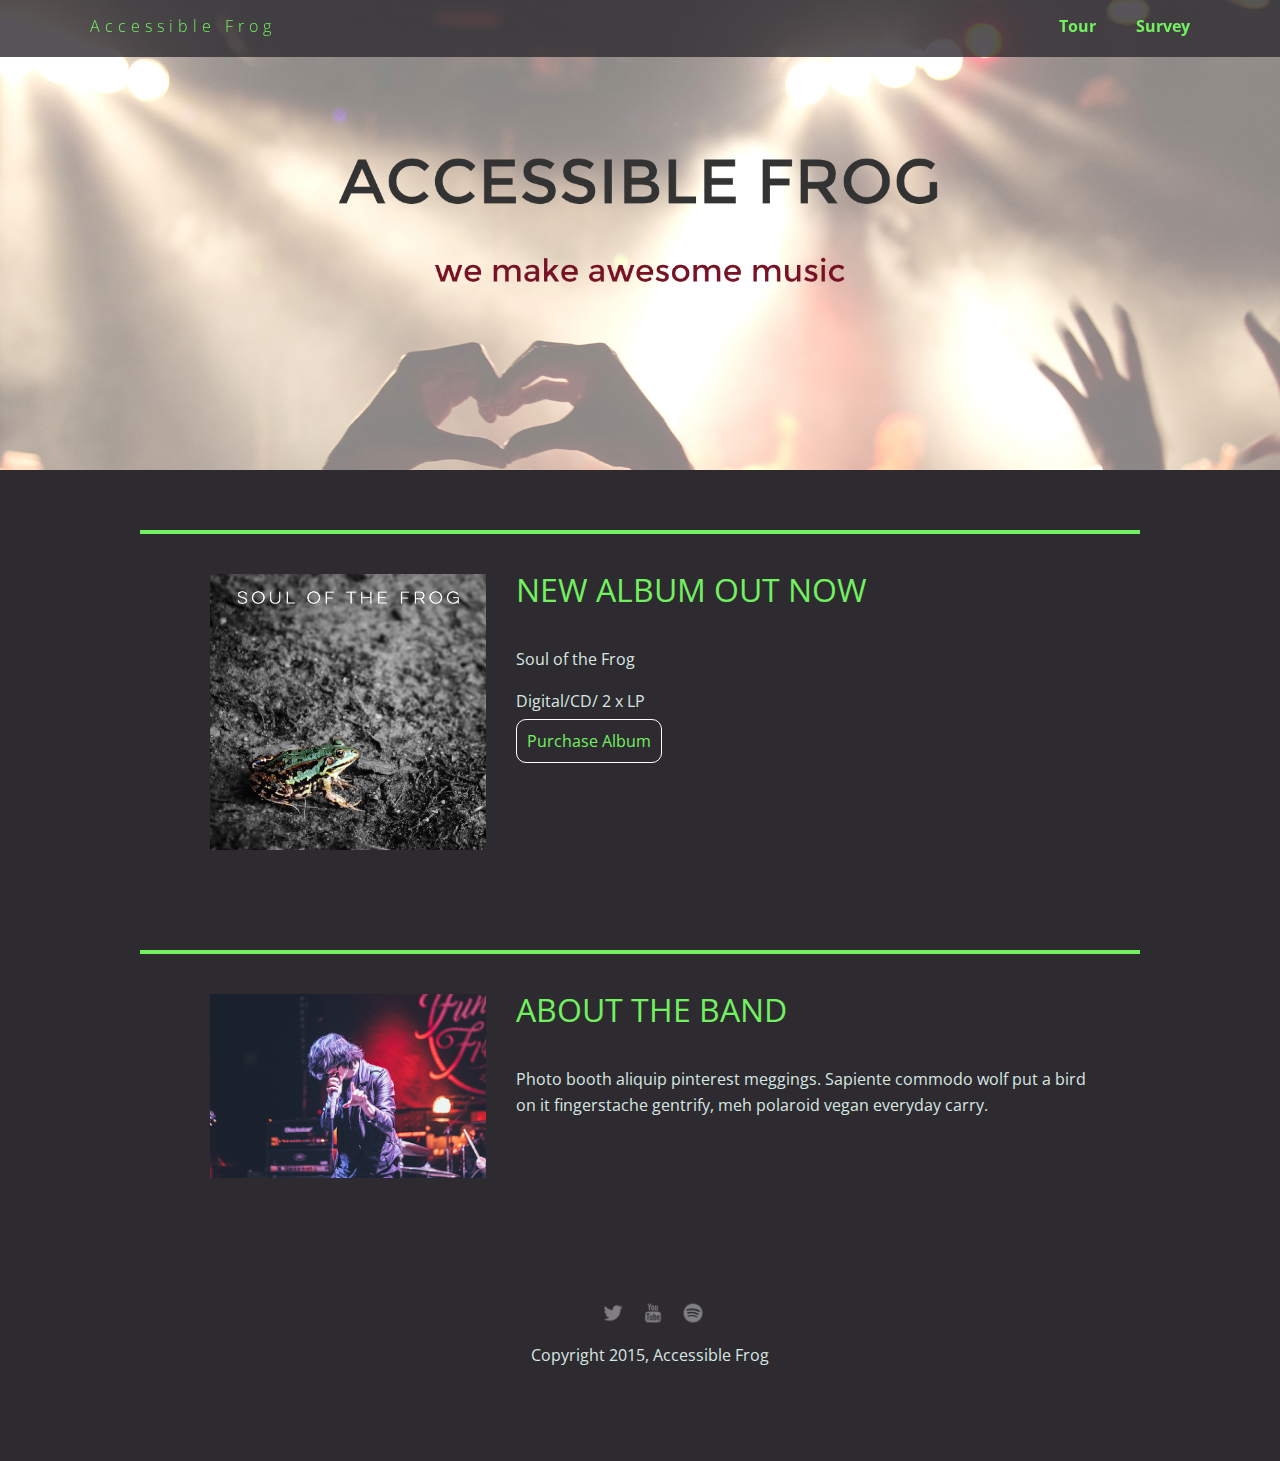
==== index.html @ 053f78fa "Add new styles for the index.html page including colors, background colors and hover elements. These" ====
<!doctype html>
<html lang="en">
  <head>
      <meta charset="utf-8">
      <link href="css/styles.css" rel="stylesheet" type="text/css" />
      <meta name="viewport" content="width=device-width, initial-scale=1, maximum-scale=1, user-scalable=0"/>
      <link href='https://fonts.googleapis.com/css?family=Open+Sans:400,300,600' rel='stylesheet' type='text/css'>
      <title>Accessible Frog</title>
  </head>

  <body>
    <div class="main-nav">
      <ul class="nav">
        <li class="name"><a href="#">Accessible Frog</a></li>
        <li><a href="tour.html">Tour</a></li>
        <li><a href="survey.html">Survey</a></li>
      </ul>
    </div>

    <header>
    </header>

    <main>
      <div class="card">
        <div class="flex">
          <img class="photo" src= "img/soul_of_the_frog.jpg" alt="Cover of our new album">
          <div class="information">
            <p class="heading">New album out now</p>
            <p>Soul of the Frog</p>
            <p>Digital/CD/ 2 x LP</p>
            <a href="#" class="buy">Purchase Album</a>
          </div>
        </div>
      </div>

      <div class="card">
        <div class="flex">
          <img class="photo" src= "img/lead_singer.jpg" alt="Photograph of our lead singer on stage">
          <div class="information">
            <p class="heading">About the band</p>
            <p>Photo booth aliquip pinterest meggings. Sapiente commodo wolf put a bird on it fingerstache gentrify, meh polaroid vegan everyday carry.</p>
          </div>
        </div>
      </div>
    </main>

    <footer>
      <ul>
        <li><a href="#" class="social twitter">Go to our Twitter page</a></li>
        <li><a href="#" class="social youtube">Go to our Youtube page</a></li>
        <li><a href="#" class="social spotify">Go to our Spotify page</a></li>
      </ul>
      <p class="copyright">Copyright 2015, Accessible Frog</p>
    </footer>

  </body>
</html>
---- css/styles.css ----
/*****************************
  Global Layout Set-up
*****************************/
* {
  box-sizing: border-box;
}

body {
  margin: 0;
  padding: 0;
  text-align: center;
  font-family: 'Open Sans', sans-serif;
  color: #D9E7E3;
  background: #2d2b30;
}




/*****************************
  Link Styles
*****************************/
a {
  text-decoration: none;
  color: #72F060;
}

a:hover {
  color: #72F060;
  text-decoration: underline;
}



/*****************************
  Section Styles
*****************************/
.main-nav {
  width: 100%;
  background: rgba(45, 43, 48, 0.8);
  min-height: 30px;
  padding: 10px;
  position: fixed;
  text-align: center;
}

.nav {
  display: flex;
  justify-content: space-around;
  font-weight: 700;
  list-style-type: none;
  margin: 0 auto;
  padding: 0;
}

.nav .name {
  display: block;
  margin-right: auto;
  color: white;
  letter-spacing: 5px;
}

.nav li {
  padding: 5px 10px 10px 10px;
}

.nav a {
  padding: 10px;
}

.nav a:hover {
  color: white;
}

header {
  text-align: center;
  background: url('../img/concert02_with_text.jpg') no-repeat top center ;
  background-size: cover;
  overflow: hidden;
  padding-top: 60px;
  height: 350px;
}

.tag {
  color: black;
  padding: 10px;
  letter-spacing: 5px;
}

.name{
  font-weight: 300;
}

header .name{
  font-size: 3em;
}
.tagline {
  font-weight: 600;
  padding: 20px;
  text-transform: uppercase;
  color: #72F060;
}

.card {
  margin: 30px;
  padding: 20px 40px 40px;
  text-align: left;
  border-top: 4px solid #72F060;
  clear: both;
}
.card:hover {
  border-color: #fff;
}
.buy {
  padding: 10px;
  border: 1px solid white;
  border-radius: 10px;
}

.buy:hover {
  background: #72F060;
  border-color: #72F060;
  color: #000;
  cursor: pointer;
  text-decoration: none;
}


.photo{
  display: block;
  width: 200px;
  height: 0%;
  margin: 0 auto;
}

.information{
  width: 100%;
  text-align: center;
  /*display: inline-block;
  position: absolute;*/
}

.heading{
  font-size: 2em;
  text-transform: uppercase;
  color: #72F060;
  margin-top: 10px;
}



/*****************************
  Footer styles
*****************************/
footer {
  width: 100%;
  min-height: 30px;
  padding: 20px 0 40px 20px;
}

footer .copyright {
  top: -8px;
  font-size: .75em;
}

footer ul {
  list-style-type: none;
  margin: 0;
  padding: 0;
}

footer ul li {
  display: inline-block;
}

a.social {
  display: inline-block;
  text-indent: -20000px;
  margin-left: 5px;
  width: 30px;
  height: 30px;
  background-size: 30px 30px;
  opacity: .4;
  transition: all .5s;
}

a.twitter {
  background-image: url(../img/twitter-32.png);
}

a.youtube {
  background-image: url(../img/youtube-32.png);
}

a.spotify {
  background-image: url(../img/spotify-32.png);
}

a.social:hover {
  opacity: 1;
}
.clearfix {
  clear: both;
}



/*****************************
  Styles for larger screens
*****************************/
@media screen and (min-width: 840px) {

  .flex {
    display: -ms-flexbox;      /* TWEENER - IE 10 */
    display: flex;
    max-width: 1200px;
    -ms-flex-pack: distribute;
  }

  header {
    min-height: 470px;
  }

  .nav {
    max-width: 1200px;
    padding: 0 30px;
  }


  main {
    padding-top: 20px;
  }

  main p {
    line-height: 1.6em;
  }

  .card{
    margin: 40px auto;
    padding: 20px 40px 40px;
    width: 80%;
    max-width: 1000px;
  }

  .photo{
    width: 30%;
    margin: 20px 30px;
  }

  .information{
    text-align: left;
  }

  footer {
    font-size: 1.3em;
    max-width: 1200px;
    margin: 40px auto;
  }
}
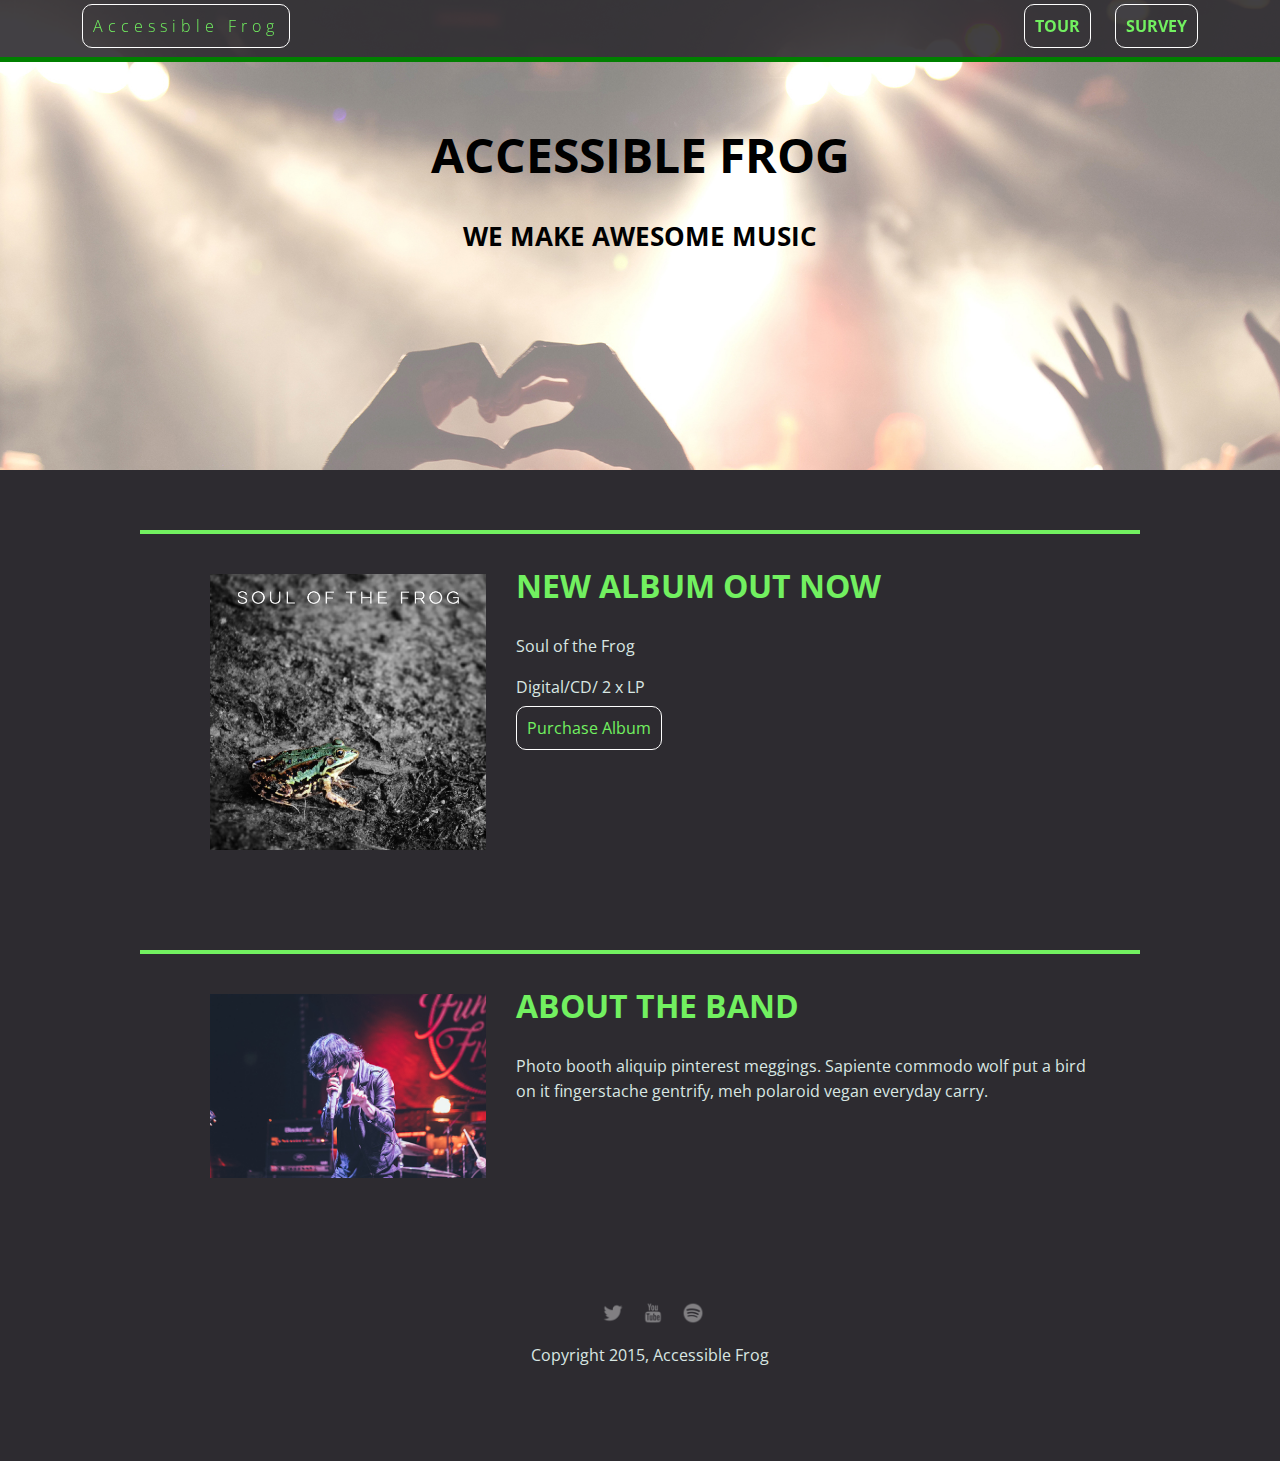
==== commit d603b347: "Finish apply new styles for accessibility issues on the index.html page. Start working on the table " ====
--- a/index.html
+++ b/index.html
@@ -9,37 +9,39 @@
   </head>
 
   <body>
-    <div class="main-nav">
+    <nav class="main-nav">
       <ul class="nav">
         <li class="name"><a href="#">Accessible Frog</a></li>
         <li><a href="tour.html">Tour</a></li>
         <li><a href="survey.html">Survey</a></li>
       </ul>
-    </div>
+    </nav>
 
     <header>
+      <h1>Accessible Frog</h1>
+      <p>We make awesome music</p>
     </header>
 
     <main>
       <div class="card">
         <div class="flex">
           <img class="photo" src= "img/soul_of_the_frog.jpg" alt="Cover of our new album">
-          <div class="information">
-            <p class="heading">New album out now</p>
+          <article class="information">
+            <h2 class="heading">New album out now</h2>
             <p>Soul of the Frog</p>
             <p>Digital/CD/ 2 x LP</p>
             <a href="#" class="buy">Purchase Album</a>
-          </div>
+          </article>
         </div>
       </div>
 
       <div class="card">
         <div class="flex">
           <img class="photo" src= "img/lead_singer.jpg" alt="Photograph of our lead singer on stage">
-          <div class="information">
-            <p class="heading">About the band</p>
+          <article class="information">
+            <h2 class="heading">About the band</h2>
             <p>Photo booth aliquip pinterest meggings. Sapiente commodo wolf put a bird on it fingerstache gentrify, meh polaroid vegan everyday carry.</p>
-          </div>
+          </article>
         </div>
       </div>
     </main>
--- a/css/styles.css
+++ b/css/styles.css
@@ -37,11 +37,13 @@
 *****************************/
 .main-nav {
   width: 100%;
-  background: rgba(45, 43, 48, 0.8);
+  background: rgba(45, 43, 48, .9);
   min-height: 30px;
   padding: 10px;
   position: fixed;
   text-align: center;
+  z-index: 20;
+  border-bottom: 5px solid green;
 }
 
 .nav {
@@ -61,25 +63,48 @@
 }
 
 .nav li {
-  padding: 5px 10px 10px 10px;
+  padding: 5px 12px 10px 12px;
+}
+
+.nav li:first-child a {
+  text-transform: none;
 }
 
 .nav a {
   padding: 10px;
+  border: 1px solid white;
+  border-radius: 10px;
+  text-transform: uppercase;
 }
 
 .nav a:hover {
-  color: white;
+  background: #72F060;
+  border-color: #72F060;
+  color: #000;
+  cursor: pointer;
+  text-decoration: none;
 }
 
 header {
   text-align: center;
-  background: url('../img/concert02_with_text.jpg') no-repeat top center ;
+  background: url('../img/concert02_no_text.jpg') no-repeat top center ;
   background-size: cover;
   overflow: hidden;
-  padding-top: 60px;
+  padding-top: 90px;
   height: 350px;
-}
+  color: #000;
+  text-transform: uppercase;
+}
+
+header h1 {
+  font-size: 3em;
+}
+
+header p {
+  font-weight: bold;
+  font-size: 1.6em;
+}
+
 
 .tag {
   color: black;
@@ -107,9 +132,11 @@
   text-align: left;
   border-top: 4px solid #72F060;
   clear: both;
-}
+  position: relative;
+}
+
 .card:hover {
-  border-color: #fff;
+  background: #333;
 }
 .buy {
   padding: 10px;
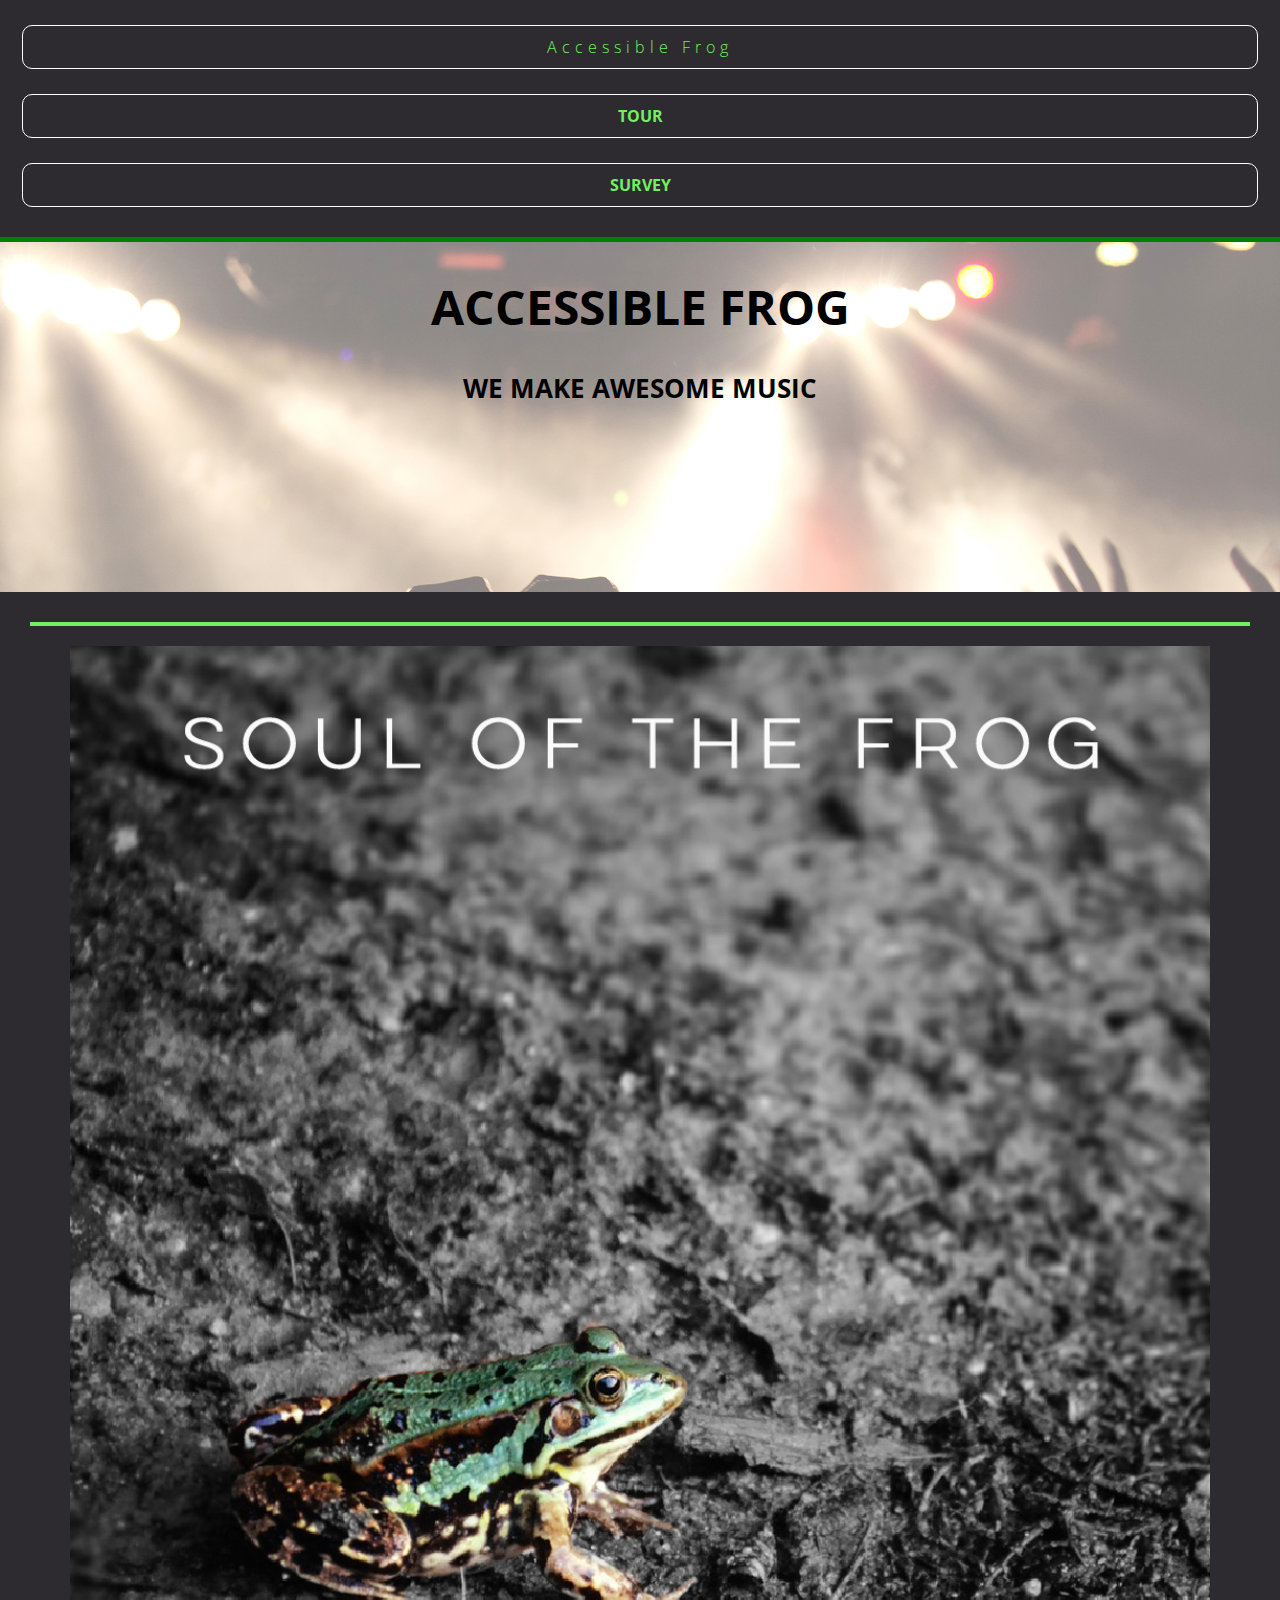
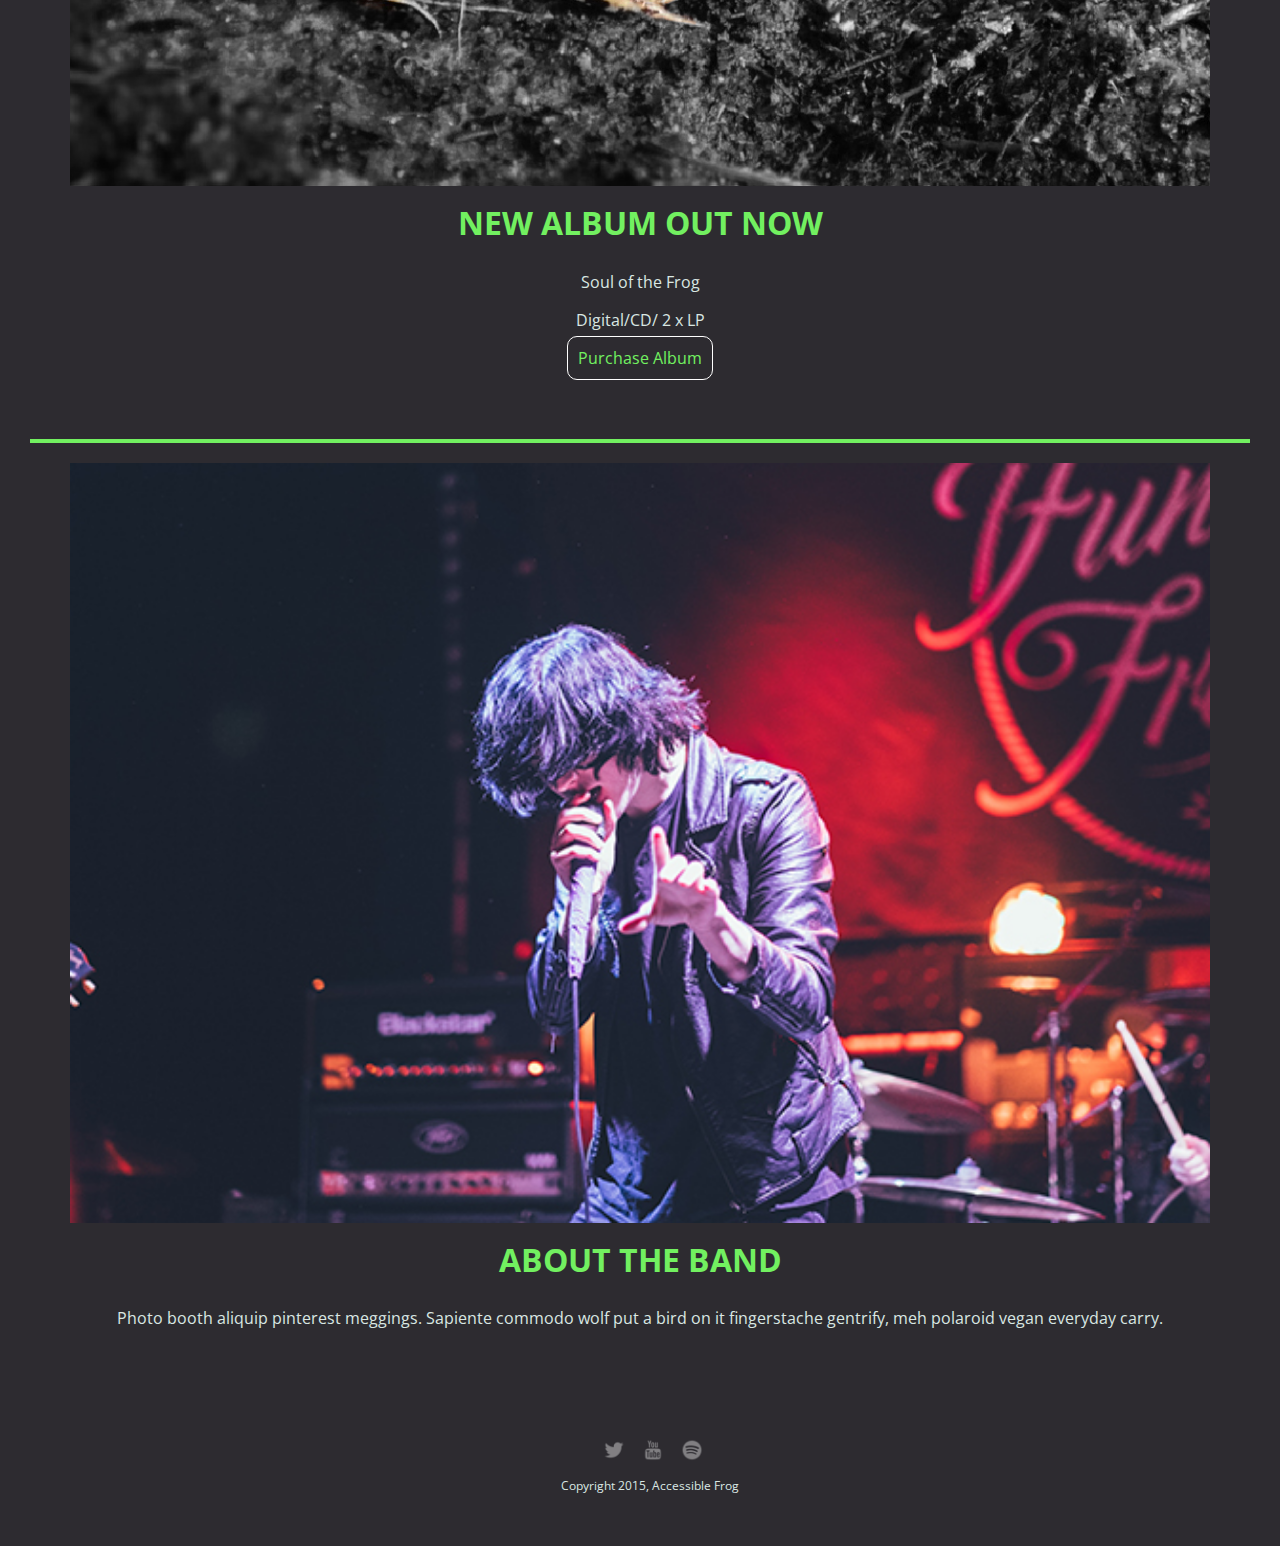
==== commit 5d191438: "Change the style of the home page for mobile devices and start refactoring the css files" ====
--- a/index.html
+++ b/index.html
@@ -9,7 +9,7 @@
   </head>
 
   <body>
-    <nav class="main-nav">
+    <nav role="navigation" class="main-nav">
       <ul class="nav">
         <li class="name"><a href="#">Accessible Frog</a></li>
         <li><a href="tour.html">Tour</a></li>
@@ -17,12 +17,12 @@
       </ul>
     </nav>
 
-    <header>
+    <header role="banner">
       <h1>Accessible Frog</h1>
       <p>We make awesome music</p>
     </header>
 
-    <main>
+    <main role="main">
       <div class="card">
         <div class="flex">
           <img class="photo" src= "img/soul_of_the_frog.jpg" alt="Cover of our new album">
@@ -46,7 +46,7 @@
       </div>
     </main>
 
-    <footer>
+    <footer role="contentinfo">
       <ul>
         <li><a href="#" class="social twitter">Go to our Twitter page</a></li>
         <li><a href="#" class="social youtube">Go to our Youtube page</a></li>
--- a/css/styles.css
+++ b/css/styles.css
@@ -40,15 +40,18 @@
   background: rgba(45, 43, 48, .9);
   min-height: 30px;
   padding: 10px;
-  position: fixed;
-  text-align: center;
-  z-index: 20;
+  text-align: center;
   border-bottom: 5px solid green;
+
+
+  /*
+  For accessibility reasons I've decided to remove these two rules:
+      position: fixed;
+      z-index: 20;
+  */
 }
 
 .nav {
-  display: flex;
-  justify-content: space-around;
   font-weight: 700;
   list-style-type: none;
   margin: 0 auto;
@@ -56,13 +59,13 @@
 }
 
 .nav .name {
-  display: block;
   margin-right: auto;
   color: white;
   letter-spacing: 5px;
 }
 
 .nav li {
+  margin: 10px auto;
   padding: 5px 12px 10px 12px;
 }
 
@@ -71,6 +74,7 @@
 }
 
 .nav a {
+  display: block;
   padding: 10px;
   border: 1px solid white;
   border-radius: 10px;
@@ -90,7 +94,6 @@
   background: url('../img/concert02_no_text.jpg') no-repeat top center ;
   background-size: cover;
   overflow: hidden;
-  padding-top: 90px;
   height: 350px;
   color: #000;
   text-transform: uppercase;
@@ -136,8 +139,27 @@
 }
 
 .card:hover {
-  background: #333;
-}
+  /*background: #333;*/
+}
+
+.photo{
+  /*display: block;*/
+  margin: 0 auto;
+  width: 100%;
+}
+
+.information{
+  width: 100%;
+  text-align: center;
+}
+
+.heading{
+  font-size: 2em;
+  text-transform: uppercase;
+  color: #72F060;
+  margin-top: 10px;
+}
+
 .buy {
   padding: 10px;
   border: 1px solid white;
@@ -150,28 +172,6 @@
   color: #000;
   cursor: pointer;
   text-decoration: none;
-}
-
-
-.photo{
-  display: block;
-  width: 200px;
-  height: 0%;
-  margin: 0 auto;
-}
-
-.information{
-  width: 100%;
-  text-align: center;
-  /*display: inline-block;
-  position: absolute;*/
-}
-
-.heading{
-  font-size: 2em;
-  text-transform: uppercase;
-  color: #72F060;
-  margin-top: 10px;
 }
 
 
@@ -229,58 +229,3 @@
 .clearfix {
   clear: both;
 }
-
-
-
-/*****************************
-  Styles for larger screens
-*****************************/
-@media screen and (min-width: 840px) {
-
-  .flex {
-    display: -ms-flexbox;      /* TWEENER - IE 10 */
-    display: flex;
-    max-width: 1200px;
-    -ms-flex-pack: distribute;
-  }
-
-  header {
-    min-height: 470px;
-  }
-
-  .nav {
-    max-width: 1200px;
-    padding: 0 30px;
-  }
-
-
-  main {
-    padding-top: 20px;
-  }
-
-  main p {
-    line-height: 1.6em;
-  }
-
-  .card{
-    margin: 40px auto;
-    padding: 20px 40px 40px;
-    width: 80%;
-    max-width: 1000px;
-  }
-
-  .photo{
-    width: 30%;
-    margin: 20px 30px;
-  }
-
-  .information{
-    text-align: left;
-  }
-
-  footer {
-    font-size: 1.3em;
-    max-width: 1200px;
-    margin: 40px auto;
-  }
-}
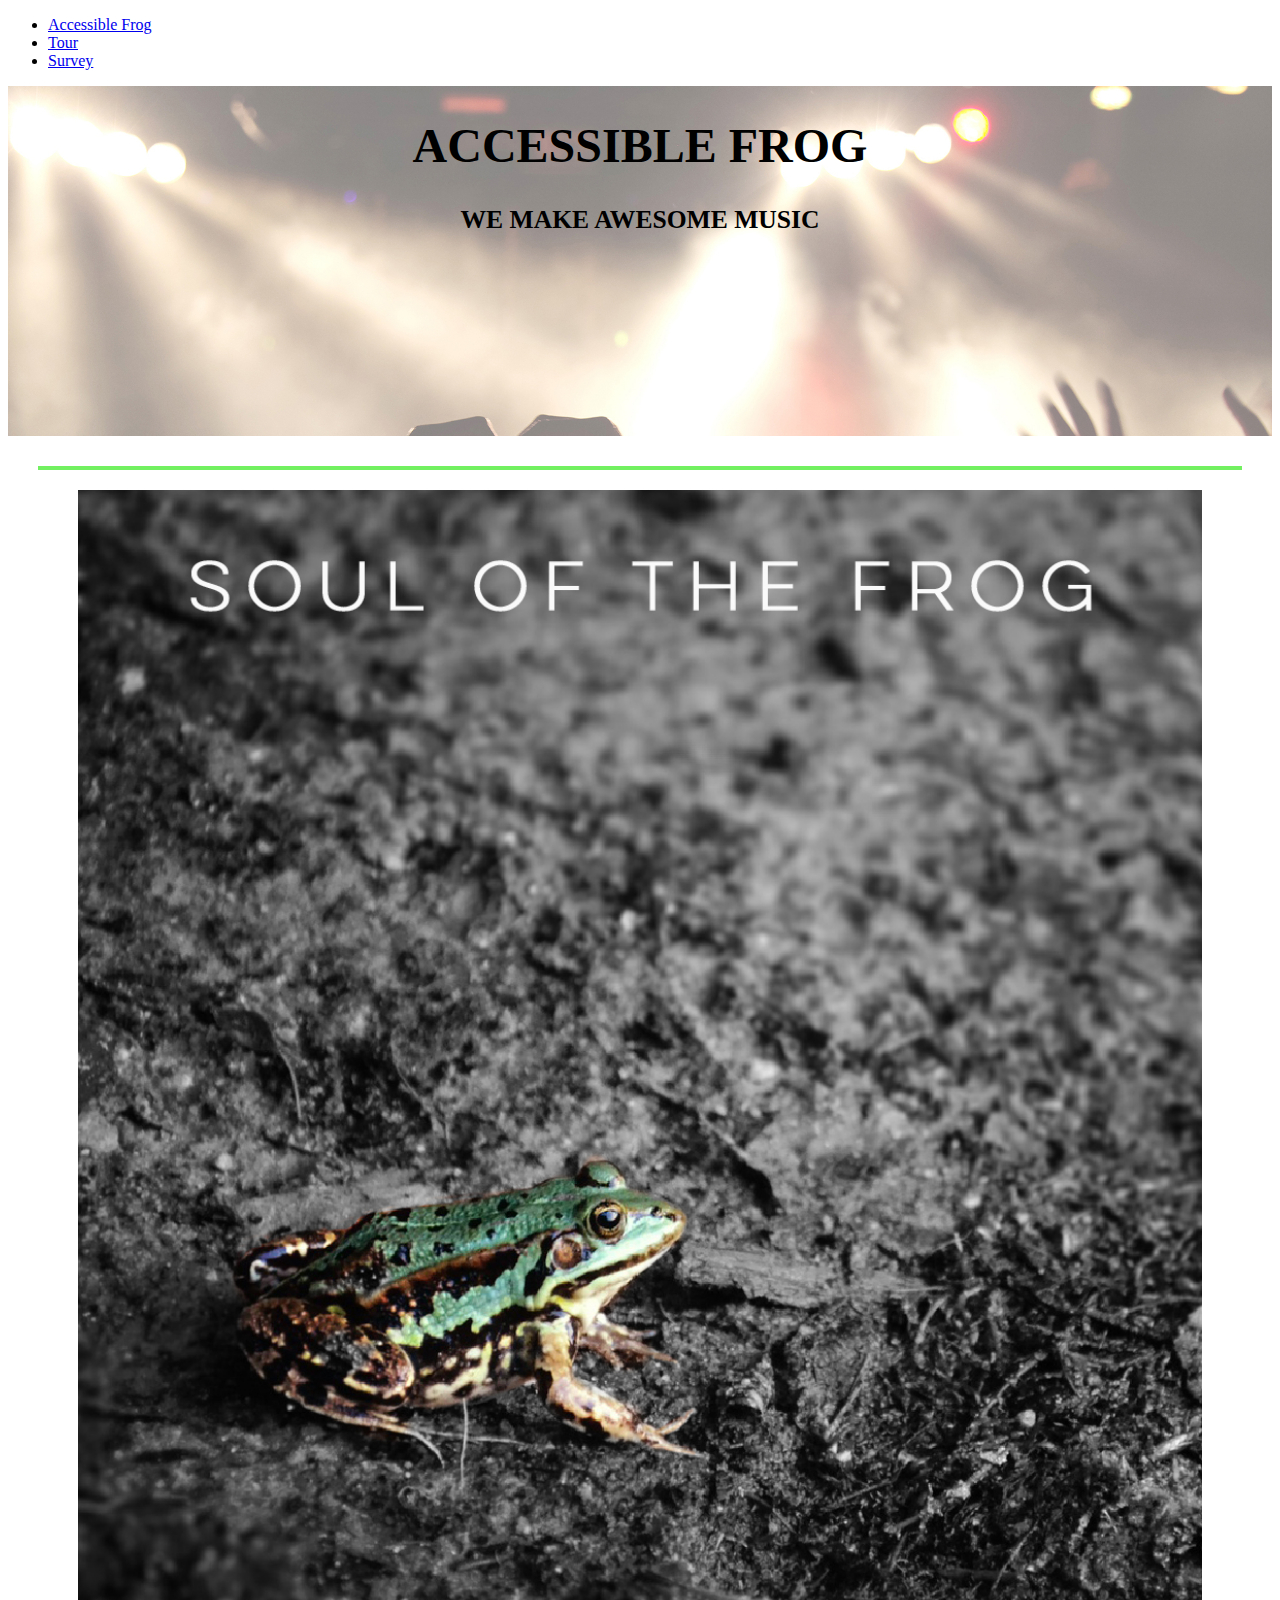
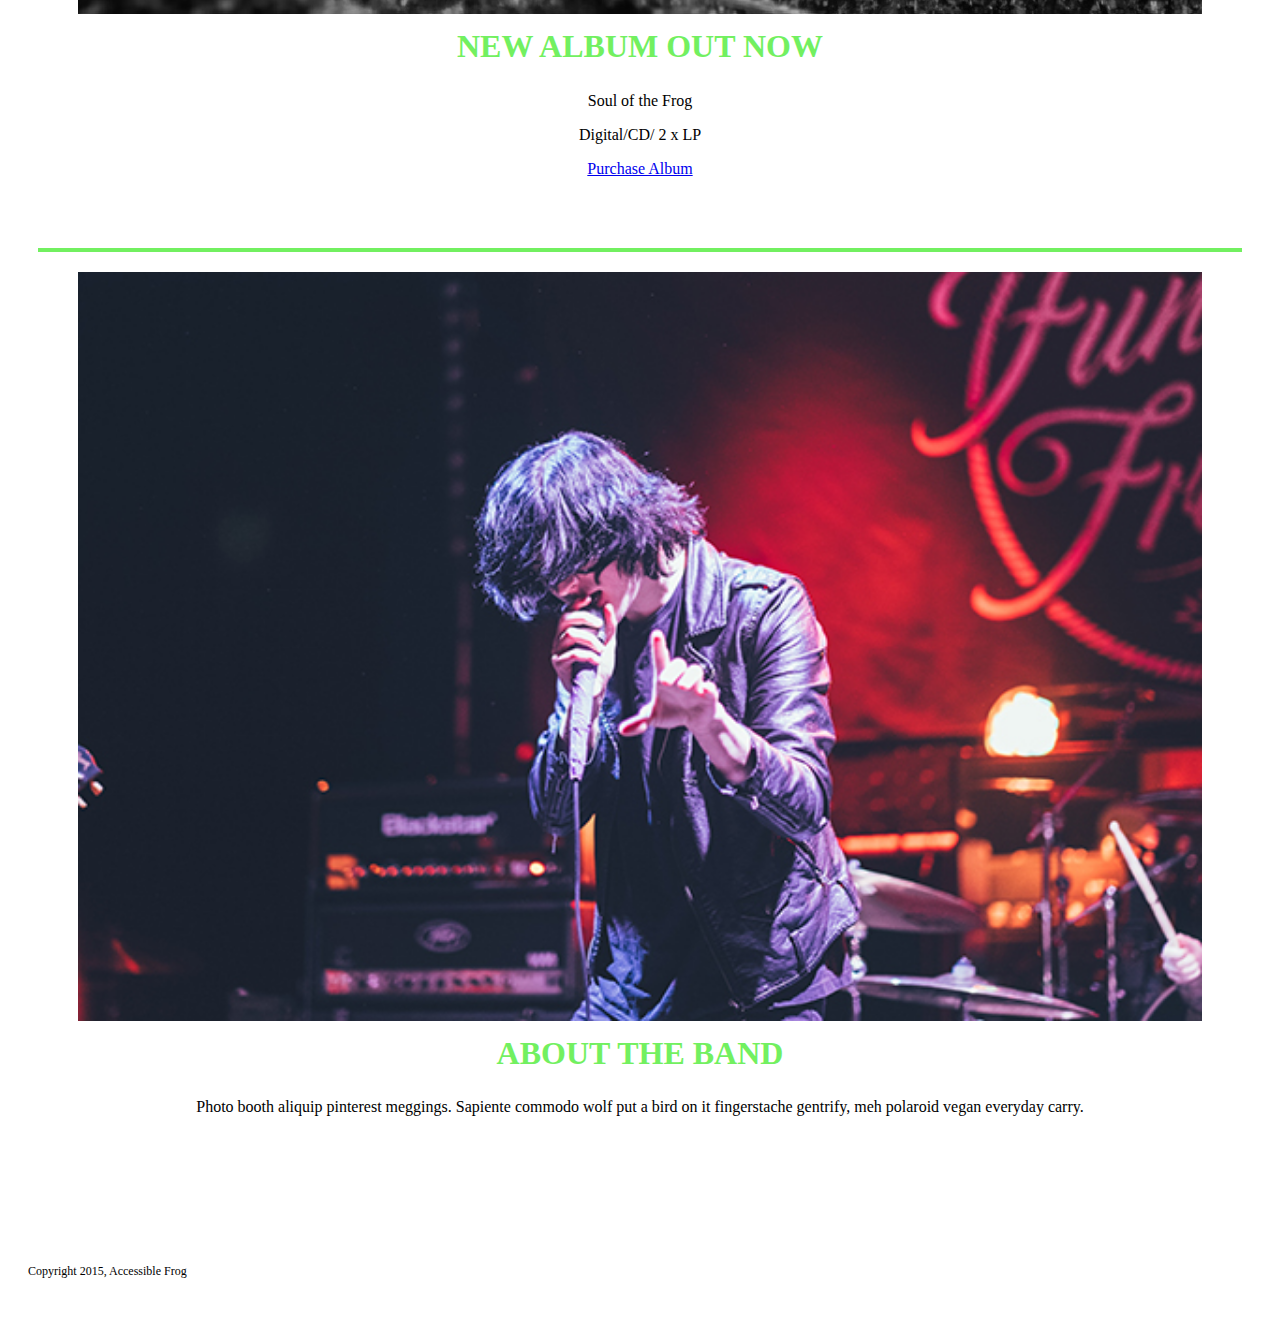
==== commit 14f130fd: "Refactore the nav element accross all 3 pages" ====
--- a/index.html
+++ b/index.html
@@ -1,17 +1,25 @@
 <!doctype html>
 <html lang="en">
   <head>
-      <meta charset="utf-8">
-      <link href="css/styles.css" rel="stylesheet" type="text/css" />
-      <meta name="viewport" content="width=device-width, initial-scale=1, maximum-scale=1, user-scalable=0"/>
-      <link href='https://fonts.googleapis.com/css?family=Open+Sans:400,300,600' rel='stylesheet' type='text/css'>
-      <title>Accessible Frog</title>
+    <meta charset="utf-8">
+    <meta http-equiv="X-UA-Compatible" content="IE=edge">
+    <meta name="viewport" content="width=device-width, initial-scale=1">
+
+    <title>Accessible Frog | Home Page</title>
+
+    <link href="css/styles.css" rel="stylesheet" type="text/css" />
+
+    <!-- My new css files below -->
+    <link href="css/normalize.css" rel="stylesheet" type="text/css">
+    <link href='https://fonts.googleapis.com/css?family=Open+Sans:400,300,600' rel='stylesheet' type='text/css'>
+    <link href="css/main.css" rel="stylesheet" type="text/css">
+
   </head>
 
   <body>
     <nav role="navigation" class="main-nav">
-      <ul class="nav">
-        <li class="name"><a href="#">Accessible Frog</a></li>
+      <ul>
+        <li><a href="index.html">Accessible Frog</a></li>
         <li><a href="tour.html">Tour</a></li>
         <li><a href="survey.html">Survey</a></li>
       </ul>
--- a/css/styles.css
+++ b/css/styles.css
@@ -1,93 +1,3 @@
-/*****************************
-  Global Layout Set-up
-*****************************/
-* {
-  box-sizing: border-box;
-}
-
-body {
-  margin: 0;
-  padding: 0;
-  text-align: center;
-  font-family: 'Open Sans', sans-serif;
-  color: #D9E7E3;
-  background: #2d2b30;
-}
-
-
-
-
-/*****************************
-  Link Styles
-*****************************/
-a {
-  text-decoration: none;
-  color: #72F060;
-}
-
-a:hover {
-  color: #72F060;
-  text-decoration: underline;
-}
-
-
-
-/*****************************
-  Section Styles
-*****************************/
-.main-nav {
-  width: 100%;
-  background: rgba(45, 43, 48, .9);
-  min-height: 30px;
-  padding: 10px;
-  text-align: center;
-  border-bottom: 5px solid green;
-
-
-  /*
-  For accessibility reasons I've decided to remove these two rules:
-      position: fixed;
-      z-index: 20;
-  */
-}
-
-.nav {
-  font-weight: 700;
-  list-style-type: none;
-  margin: 0 auto;
-  padding: 0;
-}
-
-.nav .name {
-  margin-right: auto;
-  color: white;
-  letter-spacing: 5px;
-}
-
-.nav li {
-  margin: 10px auto;
-  padding: 5px 12px 10px 12px;
-}
-
-.nav li:first-child a {
-  text-transform: none;
-}
-
-.nav a {
-  display: block;
-  padding: 10px;
-  border: 1px solid white;
-  border-radius: 10px;
-  text-transform: uppercase;
-}
-
-.nav a:hover {
-  background: #72F060;
-  border-color: #72F060;
-  color: #000;
-  cursor: pointer;
-  text-decoration: none;
-}
 
 header {
   text-align: center;
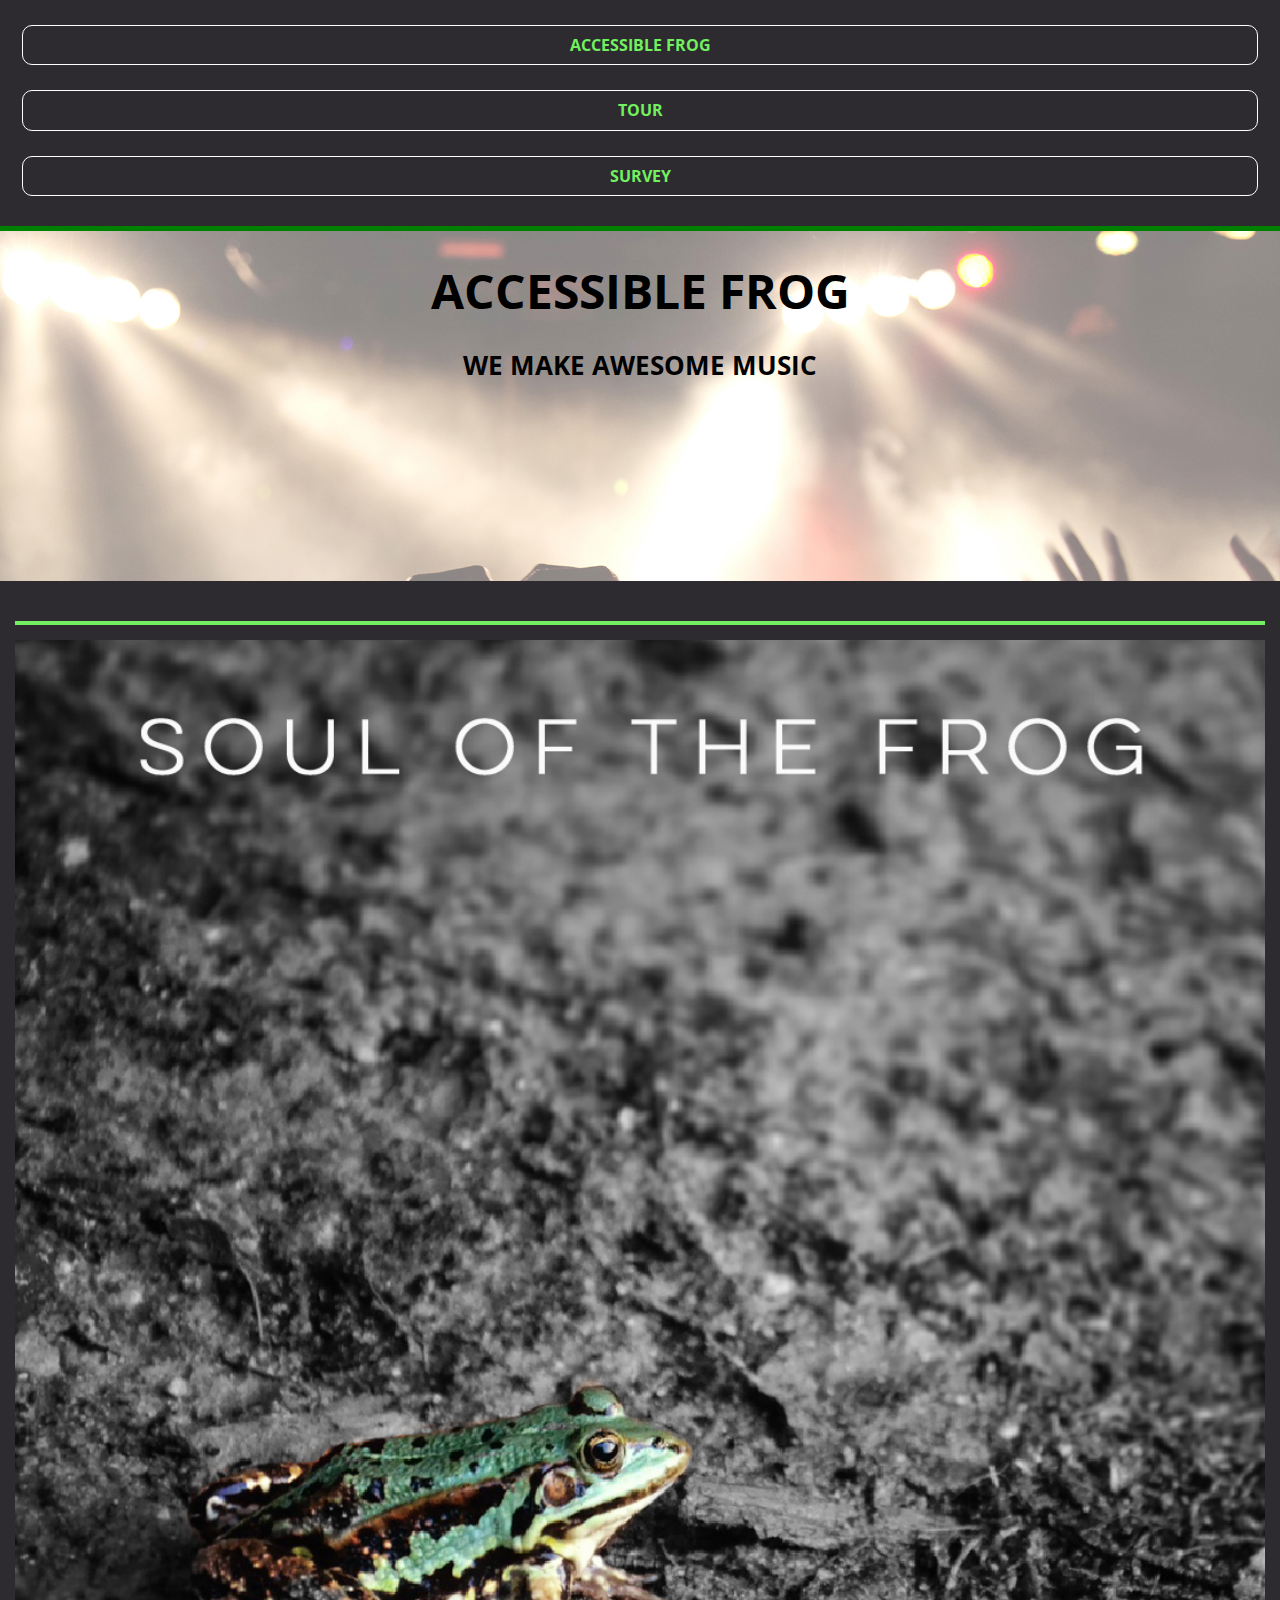
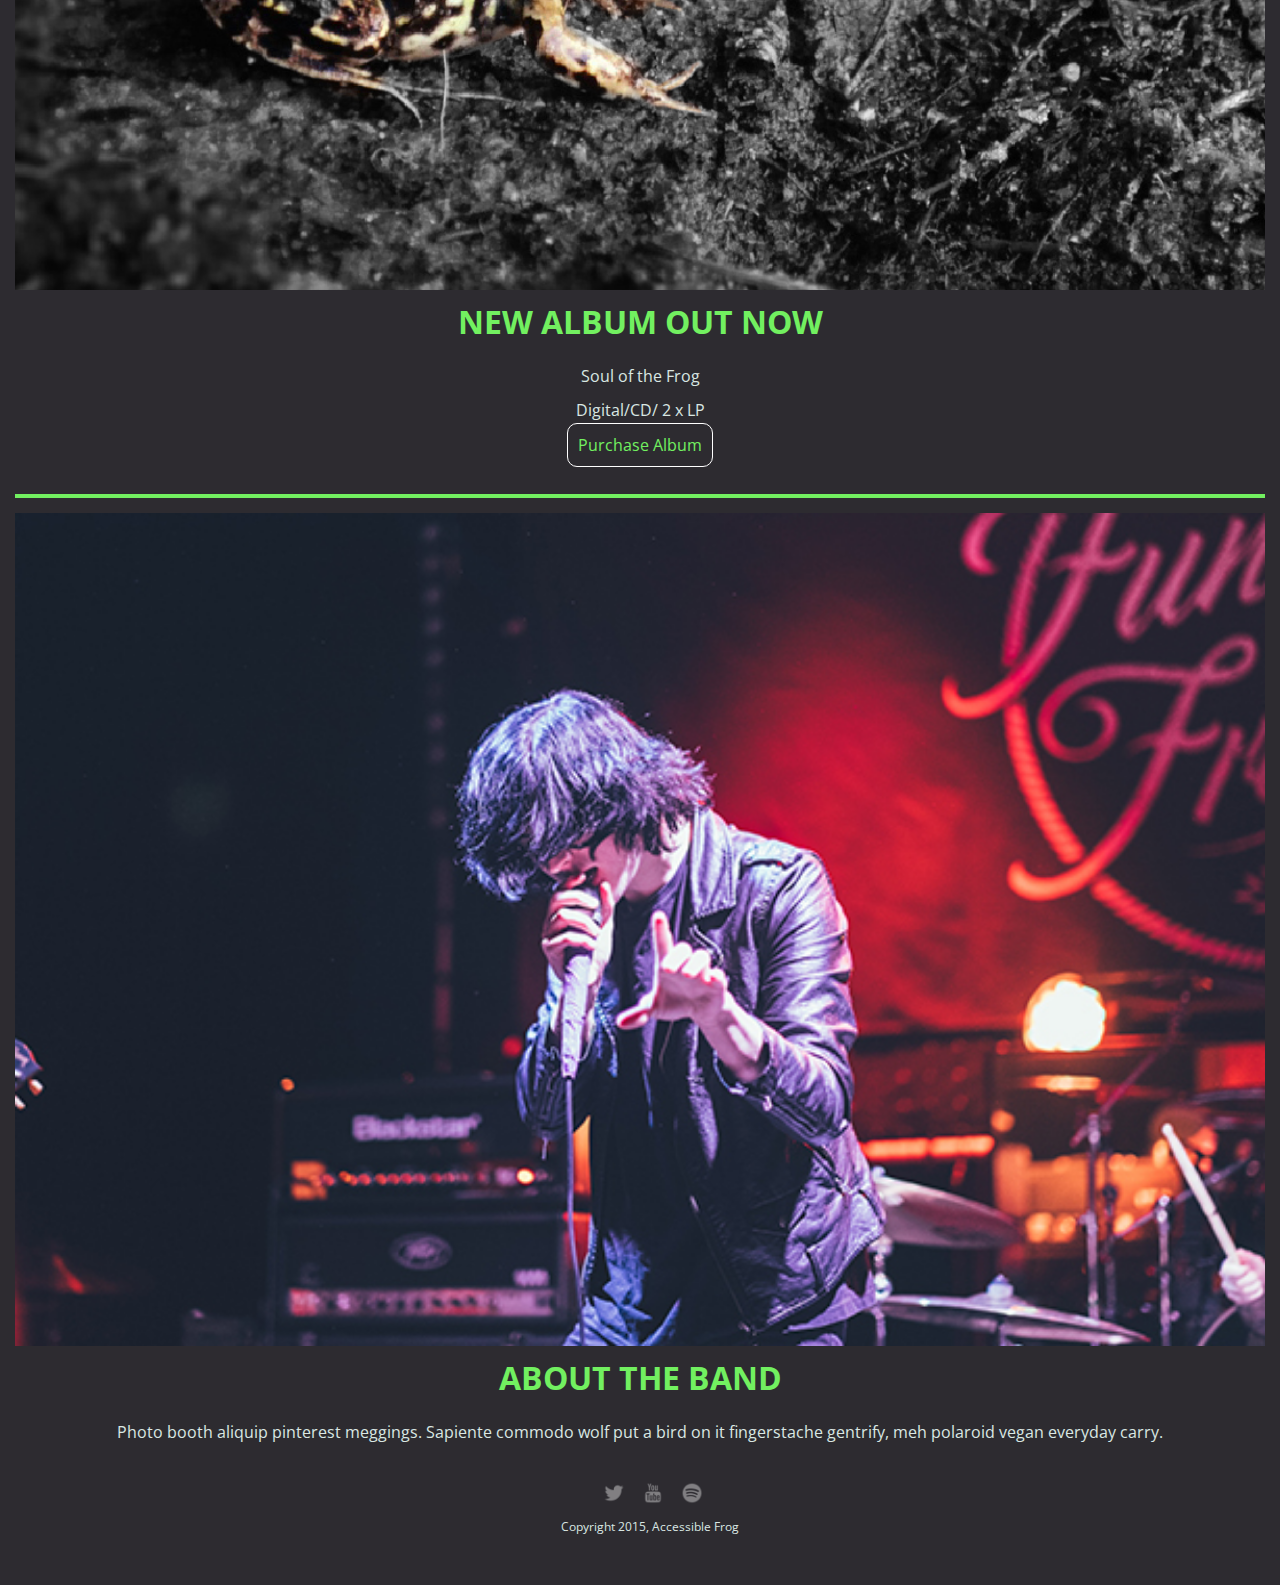
==== commit 3d6b0d6c: "Refactore the style for the main section of the page index.html: it's ok for mobile devices only for" ====
--- a/index.html
+++ b/index.html
@@ -25,31 +25,31 @@
       </ul>
     </nav>
 
-    <header role="banner">
+    <header role="banner" class="main-header">
       <h1>Accessible Frog</h1>
       <p>We make awesome music</p>
     </header>
 
-    <main role="main">
-      <div class="card">
-        <div class="flex">
+    <main role="main" class="main-section">
+      <div class="band-info album">
+        <div class="album-img">
           <img class="photo" src= "img/soul_of_the_frog.jpg" alt="Cover of our new album">
-          <article class="information">
-            <h2 class="heading">New album out now</h2>
-            <p>Soul of the Frog</p>
-            <p>Digital/CD/ 2 x LP</p>
-            <a href="#" class="buy">Purchase Album</a>
-          </article>
+        </div>
+        <div class="information">
+          <h2 class="heading">New album out now</h2>
+          <p>Soul of the Frog</p>
+          <p>Digital/CD/ 2 x LP</p>
+          <a href="#" class="btn-buy">Purchase Album</a>
         </div>
       </div>
 
-      <div class="card">
-        <div class="flex">
+      <div class="band-info about">
+        <div class="band-img">
           <img class="photo" src= "img/lead_singer.jpg" alt="Photograph of our lead singer on stage">
-          <article class="information">
-            <h2 class="heading">About the band</h2>
-            <p>Photo booth aliquip pinterest meggings. Sapiente commodo wolf put a bird on it fingerstache gentrify, meh polaroid vegan everyday carry.</p>
-          </article>
+        </div>
+        <div class="information">
+          <h2>About the band</h2>
+          <p>Photo booth aliquip pinterest meggings. Sapiente commodo wolf put a bird on it fingerstache gentrify, meh polaroid vegan everyday carry.</p>
         </div>
       </div>
     </main>
--- a/css/styles.css
+++ b/css/styles.css
@@ -1,88 +1,5 @@
-
-header {
-  text-align: center;
-  background: url('../img/concert02_no_text.jpg') no-repeat top center ;
-  background-size: cover;
-  overflow: hidden;
-  height: 350px;
-  color: #000;
-  text-transform: uppercase;
-}
-
-header h1 {
-  font-size: 3em;
-}
-
-header p {
-  font-weight: bold;
-  font-size: 1.6em;
-}
 
 
-.tag {
-  color: black;
-  padding: 10px;
-  letter-spacing: 5px;
-}
-
-.name{
-  font-weight: 300;
-}
-
-header .name{
-  font-size: 3em;
-}
-.tagline {
-  font-weight: 600;
-  padding: 20px;
-  text-transform: uppercase;
-  color: #72F060;
-}
-
-.card {
-  margin: 30px;
-  padding: 20px 40px 40px;
-  text-align: left;
-  border-top: 4px solid #72F060;
-  clear: both;
-  position: relative;
-}
-
-.card:hover {
-  /*background: #333;*/
-}
-
-.photo{
-  /*display: block;*/
-  margin: 0 auto;
-  width: 100%;
-}
-
-.information{
-  width: 100%;
-  text-align: center;
-}
-
-.heading{
-  font-size: 2em;
-  text-transform: uppercase;
-  color: #72F060;
-  margin-top: 10px;
-}
-
-.buy {
-  padding: 10px;
-  border: 1px solid white;
-  border-radius: 10px;
-}
-
-.buy:hover {
-  background: #72F060;
-  border-color: #72F060;
-  color: #000;
-  cursor: pointer;
-  text-decoration: none;
-}
 
 
 
--- a/css/main.css
+++ b/css/main.css
@@ -0,0 +1,138 @@
+/*****************************
+  Global Layout Set-up
+*****************************/
+*, *:before, *:after {
+  -moz-box-sizing: border-box;
+  -webkit-box-sizing: border-box;
+  box-sizing: border-box;
+}
+
+body {
+  margin: 0;
+  padding: 0;
+  text-align: center;
+  font-family: 'Open Sans', sans-serif;
+  color: #D9E7E3;
+  background: #2d2b30;
+}
+
+a {
+  text-decoration: none;
+  color: #72F060;
+}
+
+a:hover {
+  color: #72F060;
+  text-decoration: underline;
+}
+
+
+
+/*****************************
+  Navigation
+*****************************/
+.main-nav {
+  background: rgba(45, 43, 48, .9);
+  min-height: 30px;
+  padding: 10px;
+  text-align: center;
+  border-bottom: 5px solid green;
+}
+
+.main-nav ul {
+  font-weight: 700;
+  list-style-type: none;
+  margin: 0 auto;
+  padding: 0;
+}
+
+.main-nav li {
+  margin: 10px auto;
+  padding: 5px 12px 10px 12px;
+}
+
+.main-nav ul a {
+  display: block;
+  padding: 10px;
+  border: 1px solid white;
+  border-radius: 10px;
+  text-transform: uppercase;
+}
+
+.main-nav a:hover {
+  background: #72F060;
+  border-color: #72F060;
+  color: #000;
+  cursor: pointer;
+  text-decoration: none;
+}
+
+
+
+/*****************************
+  Header
+*****************************/
+.main-header {
+  text-align: center;
+  background: url('../img/concert02_no_text.jpg') no-repeat top center ;
+  background-size: cover;
+  overflow: hidden;
+  height: 350px;
+  color: #000;
+  text-transform: uppercase;
+}
+
+.main-header h1 {
+  font-size: 3em;
+}
+
+.main-header p {
+  font-weight: bold;
+  font-size: 1.6em;
+}
+
+
+
+/*****************************
+  Page: index.html
+*****************************/
+.main-section {
+  margin: 30px 15px 10px;
+}
+
+.band-info {
+  margin-top: 40px;
+  padding-top: 15px;
+  border-top: 4px solid #72F060;
+}
+
+.album-img img,
+.band-img img {
+  margin: 0 auto;
+  width: 100%;
+}
+
+.information {
+  text-align: center;
+}
+
+.information h2 {
+  font-size: 2em;
+  text-transform: uppercase;
+  color: #72F060;
+  margin-top: 10px;
+}
+
+.btn-buy {
+  padding: 10px;
+  border: 1px solid white;
+  border-radius: 10px;
+}
+
+.btn-buy:hover {
+  background: #72F060;
+  border-color: #72F060;
+  color: #000;
+  cursor: pointer;
+  text-decoration: none;
+}
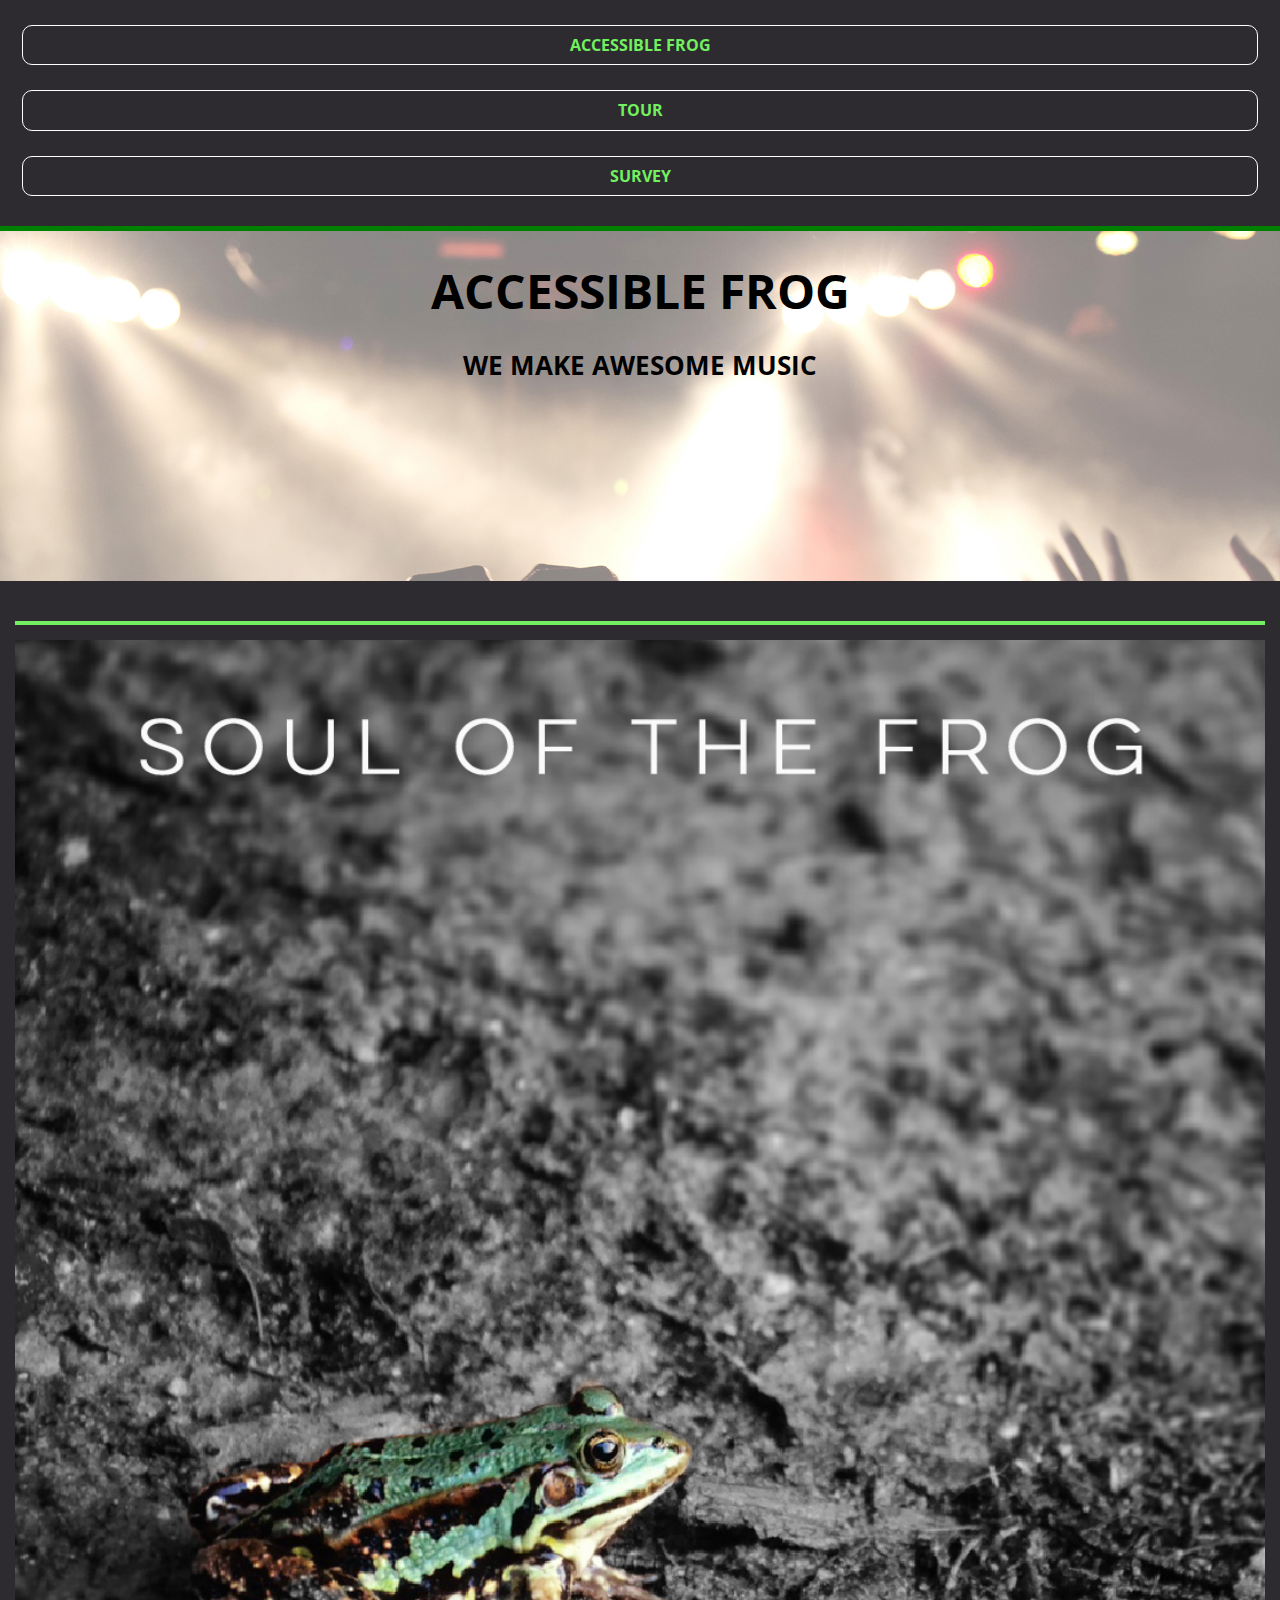
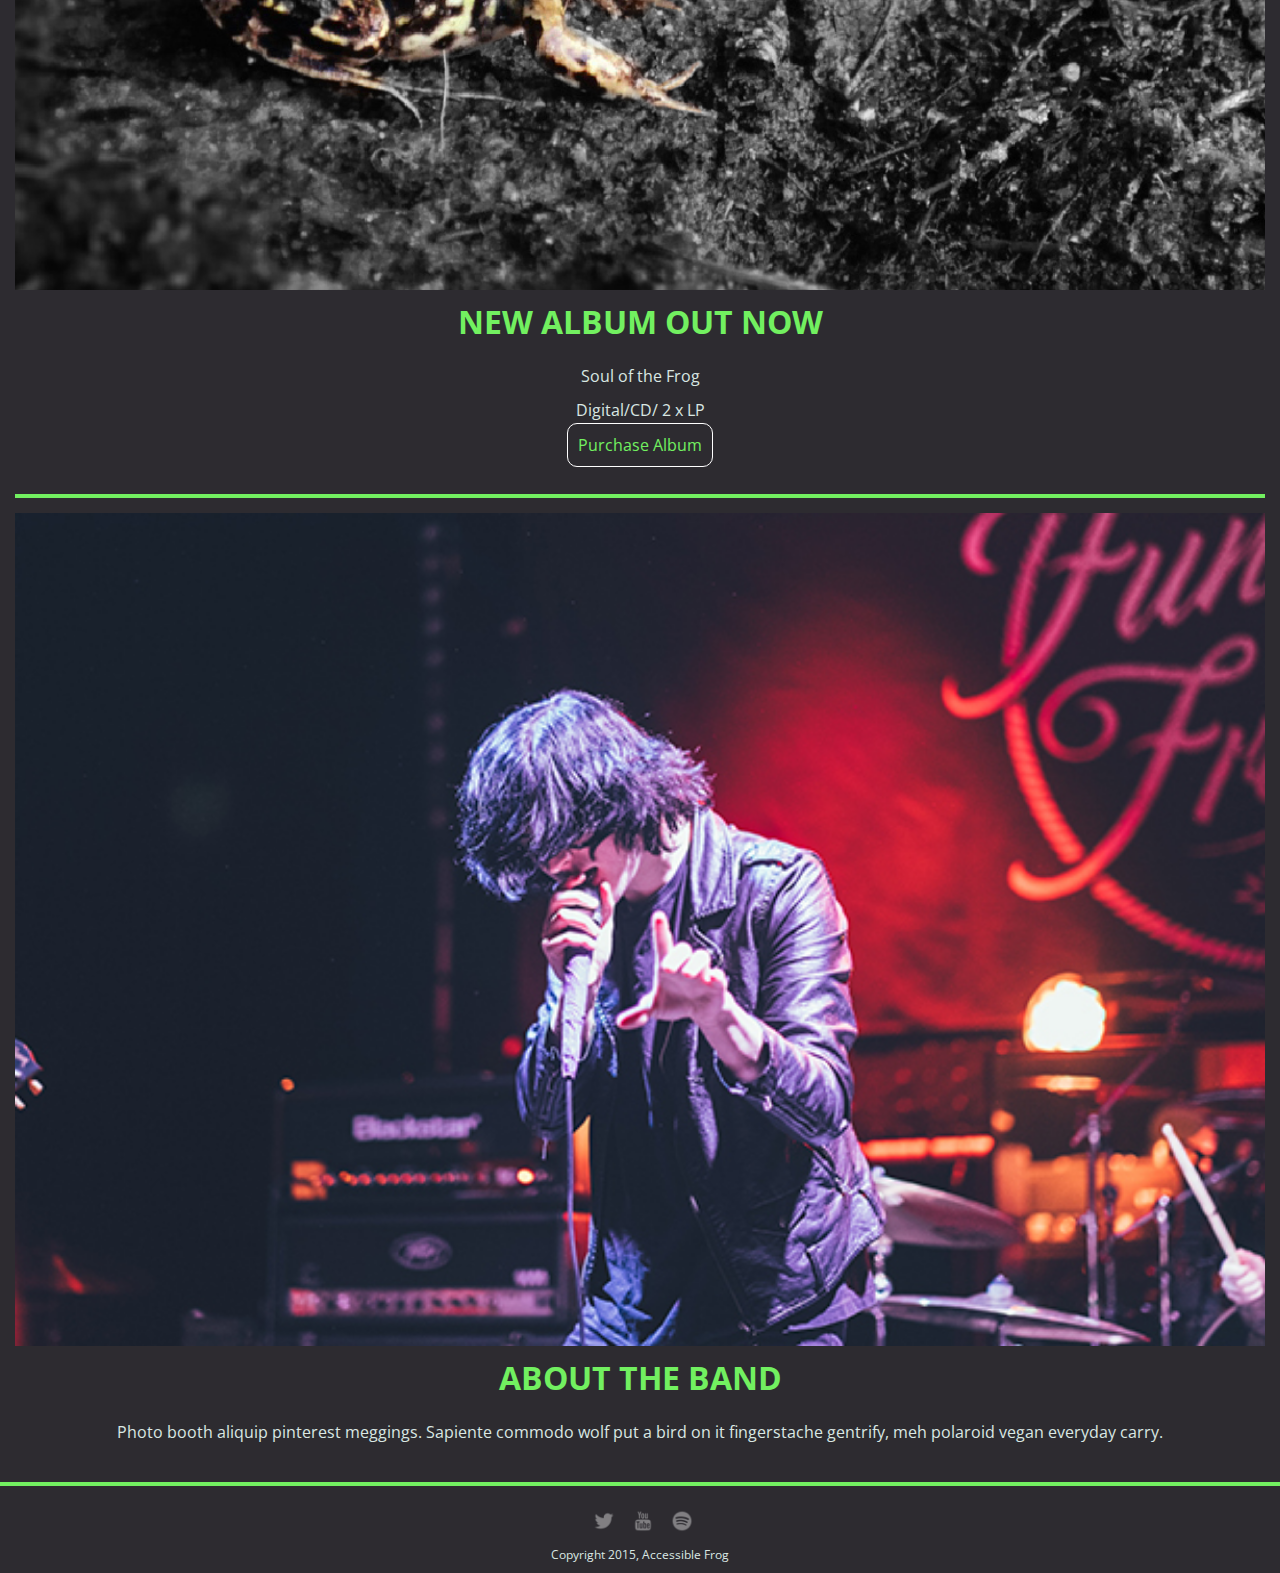
==== commit 6c97c2da: "Refactore the tour.html page and its table. Works ok on mobile devices, need to finish the survey.ht" ====
--- a/index.html
+++ b/index.html
@@ -54,7 +54,7 @@
       </div>
     </main>
 
-    <footer role="contentinfo">
+    <footer role="contentinfo" class="main-footer">
       <ul>
         <li><a href="#" class="social twitter">Go to our Twitter page</a></li>
         <li><a href="#" class="social youtube">Go to our Youtube page</a></li>
--- a/css/main.css
+++ b/css/main.css
@@ -136,3 +136,112 @@
   cursor: pointer;
   text-decoration: none;
 }
+
+
+
+/*****************************
+  Page: tour.html
+*****************************/
+.tour-page {
+  margin: 10px 5px;
+}
+
+.tour-dates {
+  text-align: center;
+  padding-top: 10px;
+  padding-bottom: 20px;
+}
+
+.tour-dates h2 {
+  display: inline;
+  font-size: 1.3em;
+  text-transform: uppercase;
+  color: #72F060;
+}
+
+.pick {
+  width: 40px;
+  padding: 10px;
+  vertical-align: text-bottom;
+}
+
+.tour-dates-table {
+  width: 100%;
+  font-size: .9em;
+}
+
+.tour-dates-table caption {
+  padding: 10px 0px 20px;
+}
+
+.tour-dates-table thead {
+  color: #72F060;
+}
+
+.tour-dates-table th,
+.tour-dates-table td {
+  padding: 5px;
+}
+
+.tour-dates-table tbody {
+  background: #333;
+}
+
+
+
+/*****************************
+  Page: survey.html
+*****************************/
+
+
+
+
+/*****************************
+  Footer
+*****************************/
+.main-footer {
+  margin-top: 40px;
+  padding-top: 20px;
+  border-top: 4px solid #72F060;
+}
+
+.main-footer ul {
+  list-style-type: none;
+  margin: 0;
+  padding: 0;
+}
+
+.main-footer li {
+  display: inline-block;
+}
+
+.main-footer a.social {
+  display: inline-block;
+  text-indent: -20000px;
+  margin-left: 5px;
+  width: 30px;
+  height: 30px;
+  background-size: 30px 30px;
+  opacity: .4;
+  transition: all .5s;
+}
+
+.main-footer a.twitter {
+  background-image: url(../img/twitter-32.png);
+}
+
+.main-footer a.youtube {
+  background-image: url(../img/youtube-32.png);
+}
+
+.main-footer a.spotify {
+  background-image: url(../img/spotify-32.png);
+}
+
+.main-footer a.social:hover {
+  opacity: 1;
+}
+
+.main-footer .copyright {
+  font-size: .75em;
+}
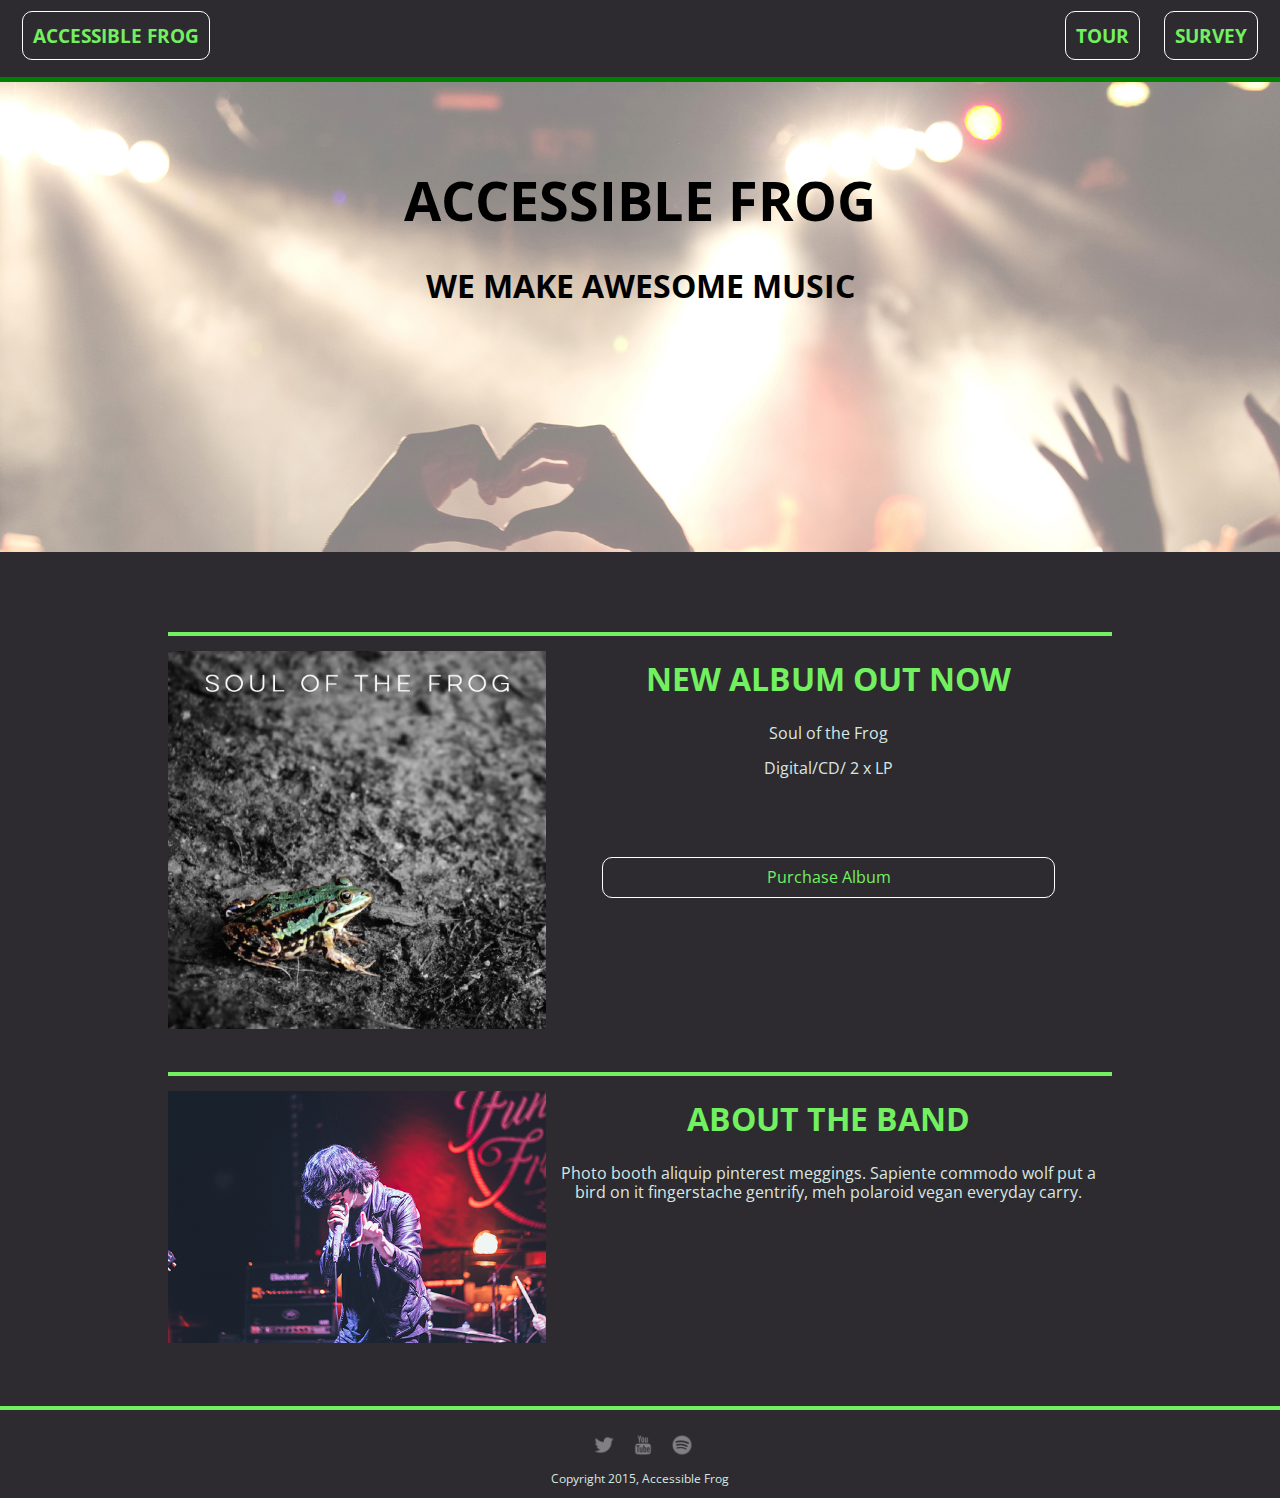
==== commit 8c9f5a6d: "Add responsive design for the tablet and desktop devices for the index page" ====
--- a/index.html
+++ b/index.html
@@ -31,7 +31,7 @@
     </header>
 
     <main role="main" class="main-section">
-      <div class="band-info album">
+      <div class="band-info album clearfix">
         <div class="album-img">
           <img class="photo" src= "img/soul_of_the_frog.jpg" alt="Cover of our new album">
         </div>
@@ -43,7 +43,7 @@
         </div>
       </div>
 
-      <div class="band-info about">
+      <div class="band-info about clearfix">
         <div class="band-img">
           <img class="photo" src= "img/lead_singer.jpg" alt="Photograph of our lead singer on stage">
         </div>
--- a/css/main.css
+++ b/css/main.css
@@ -192,7 +192,135 @@
 /*****************************
   Page: survey.html
 *****************************/
-
+.first-form,
+.second-form {
+  margin-top: 20px;
+  padding: 20px 10px;
+}
+
+.first-form h2,
+.second-form h2 {
+  font-size: 2em;
+  text-transform: uppercase;
+  color: #72F060;
+  margin-top: 10px;
+}
+
+.form-img img {
+  width: 100%;
+}
+
+form {
+  margin: 0 auto;
+  text-align: center;
+}
+
+fieldset {
+  border: 0;
+  text-align: left;
+}
+
+.survey,
+.newsletter {
+  background-color: #444;
+  padding: 10px 15px;
+}
+
+.survey legend,
+.newsletter legend {
+  font-weight: bolder;
+  text-decoration: underline;
+}
+
+.survey input[type="radio"],
+.survey label {
+  cursor: pointer;
+}
+
+.survey select {
+  width: 100%;
+  font-size: 1.1em;
+  padding: 5px;
+  cursor: pointer;
+  transition: .5s;
+}
+
+.survey select:hover {
+  outline: 4px solid #333;
+}
+
+.survey select:focus {
+  outline: 5px solid #333;
+  background-color: #72F060;
+  color: #000;
+}
+
+.survey textarea {
+  padding: 5px;
+  height: 100px;
+  width: 100%;
+  font-size: 1.1em;
+  transition: .4s;
+  cursor: pointer;
+}
+
+.survey textarea:hover {
+  outline: 4px solid #333;
+}
+
+.survey textarea:focus {
+  outline: 5px solid #333;
+  background-color: #72F060;
+  color: #000;
+}
+
+.survey button,
+.newsletter button {
+  margin: auto;
+  cursor: pointer;
+  border: 1px solid #fff;
+  padding: 10px;
+  border-radius: 10px;
+  font-size: 1.2em;
+  background: #555;
+  color: #fff;
+  font-weight: bold;
+  transition: .3s;
+}
+
+.survey button:hover,
+.newsletter button:hover {
+  border-color: #72F060;
+  background-color: #72F060;
+  color: #000;
+}
+
+.newsletter label,
+.newsletter input {
+  cursor: pointer;
+}
+
+.newsletter input {
+  padding: 5px;
+  width: 100%;
+  font-size: 0.9em;
+  transition: .3s;
+}
+
+.newsletter input:hover {
+  outline: 4px solid #333;
+}
+
+.newsletter input:focus {
+  outline: 5px solid #333;
+  background-color: #72F060;
+  color: #000;
+}
+
+.newsletter ::-webkit-input-placeholder {
+   color: #555;
+   text-align: right;
+}
 
 
 
@@ -245,3 +373,84 @@
 .main-footer .copyright {
   font-size: .75em;
 }
+
+
+
+/*****************************
+  Media Queries
+*****************************/
+@media screen and (min-width: 768px) {
+  /*****************************
+    Global Layout Set-up
+  *****************************/
+  .clearfix:before,
+  .clearfix:after {
+      content: " "; /* 1 */
+      display: table; /* 2 */
+  }
+
+  .clearfix:after {
+      clear: both;
+  }
+  /*****************************
+    Navigation
+  *****************************/
+  .main-nav ul {
+    display: flex;
+  }
+
+  .main-nav li {
+    margin: 10px 0px;
+  }
+
+  .main-nav li:nth-child(2) {
+    margin-left: auto;
+  }
+
+  .main-nav ul a {
+    display: initial;
+    font-size: 1.2em;
+  }
+
+  /*****************************
+    Header
+  *****************************/
+  .main-header {
+    min-height: 470px;
+    padding-top: 50px;
+  }
+
+  .main-header h1 {
+    font-size: 3.4em;
+  }
+
+  .main-header p {
+    font-size: 2em;
+  }
+
+  /*****************************
+    Page: index.html
+  *****************************/
+  .main-section {
+    max-width: 1024px;
+    margin: 20px auto;
+    padding: 20px 40px;
+  }
+
+  .album-img,
+  .band-img {
+    float: left;
+    width: 40%;
+  }
+
+  .band-info .information {
+    float: left;
+    width: 60%;
+  }
+
+  .btn-buy {
+    display: block;
+    width: 80%;
+    margin: 80px auto;0px;
+  }
+}
